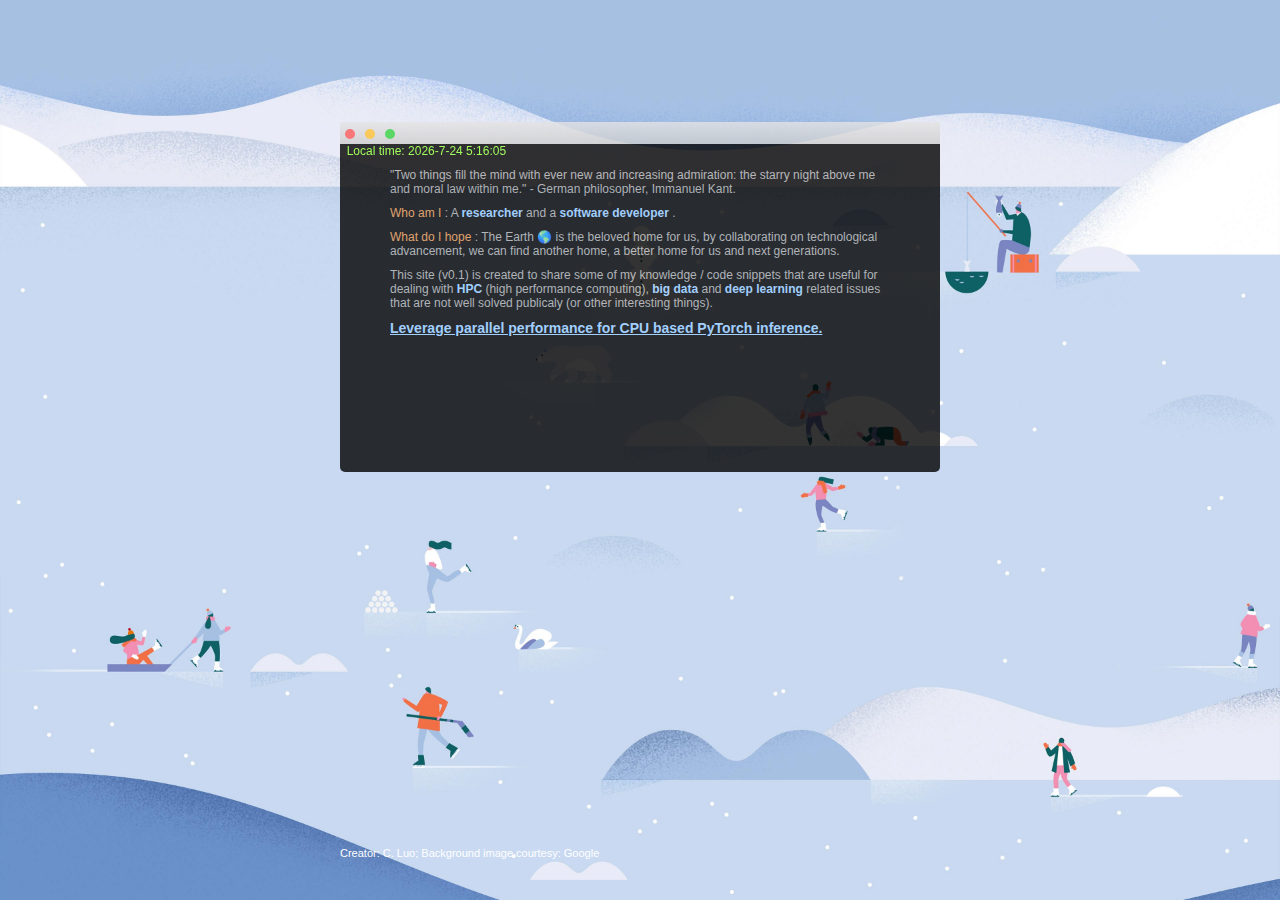
==== index.html @ 1dcad85f "add second article" ====
<!DOCTYPE html>
<!-- copy right: Cong Luo -->
<html>
<head>
  <script>
  dragElement(document.getElementById("frame"));
  function dragElement(elmnt) {
    var pos1 = 0, pos2 = 0, pos3 = 0, pos4 = 0;
    if (document.getElementById(elmnt.id + "titlebar")) {
      /* if present, the header is where you move the DIV from:*/
      document.getElementById(elmnt.id + "titlebar").onmousedown = dragMouseDown;
    } else {
      /* otherwise, move the DIV from anywhere inside the DIV:*/
      elmnt.onmousedown = dragMouseDown;
    }

    function dragMouseDown(e) {
      e = e || window.event;
      e.preventDefault();
      // get the mouse cursor position at startup:
      pos3 = e.clientX;
      pos4 = e.clientY;
      document.onmouseup = closeDragElement;
      // call a function whenever the cursor moves:
      document.onmousemove = elementDrag;
    }

    function elementDrag(e) {
      e = e || window.event;
      e.preventDefault();
      // calculate the new cursor position:
      pos1 = pos3 - e.clientX;
      pos2 = pos4 - e.clientY;
      pos3 = e.clientX;
      pos4 = e.clientY;
      // set the element's new position:
      elmnt.style.top = (elmnt.offsetTop - pos2) + "px";
      elmnt.style.left = (elmnt.offsetLeft - pos1) + "px";
    }

    function closeDragElement() {
      /* stop moving when mouse button is released:*/
      document.onmouseup = null;
      document.onmousemove = null;
    }
  }


  function startTime() {
    var today = new Date();
    var date = today.getFullYear()+'-'+(today.getMonth()+1)+'-'+today.getDate();
    var h = today.getHours();
    var m = today.getMinutes();
    var s = today.getSeconds();
    m = checkTime(m);
    s = checkTime(s);
    document.getElementById('time').innerHTML = '&nbsp Local time:  ' +  date + ' ' +
    h + ":" + m + ":" + s;
    var t = setTimeout(startTime, 500);
  }

  function checkTime(i) {
    if (i < 10) {i = "0" + i};
    return i;
  }

  function move() {
    var elem = document.getElementById("myBar");
    var width = 1;
    var id = setInterval(frame, 10);
    function frame() {
      if (width >= 100) {
        clearInterval(id);
      } else {
        width++;
        elem.style.width = width + '%';
      }
    }
  }
</script>

<title>Web for Stars Ocean</title>
<style>

body {
  text-align: center;
  color: #aaaaaa;
  font-family: Arial, Helvetica, sans-serif;
  max-width: 600px;
  min-width: 600px;
  width: auto;
  width:600px;
  margin: auto;
  bottom: 10px;
  background-repeat: no-repeat; /* Do not repeat the image */
  background-image: url('img/bg.jpg');
  background-size: cover;
  top: 40px;
  z-index: -1;
  display: block;
}

.circle1 {
  position: relative;
  top: 7px;
  left: 5px;
  height: 10px;
  width: 10px;
  background-color: #fc5a59;
  border-radius: 50%;
}

.circle2 {
  position: relative;
  /* top: 5px; */
  left: 20px;
  height: 10px;
  width: 10px;
  background-color: #fec131;
  border-radius: 50%;
}

.circle3 {
  position: relative;
  /* top: 5px; */
  left: 20px;
  height: 10px;
  width: 10px;
  background-color: #37d342;
  border-radius: 50%;
}

.color1 {
  color: #99ccff;
  font-weight: bold;

}
.color2 {
  color: #E4974E;
}

a {
  color: #99ccff;
}

a:hover {
  color: #222222;
}

.article{
  margin: auto;
  max-width: 500px;
  margin-top:10px;
  font-weight: bold;
  font-size: 14px;
  pad: 3px;
}

.article:hover {
  color: #333333;
  background-color: #eeeeee;
  transition-delay: 0.02s;
}

.list {
  margin: auto;
  max-width: 500px;
  margin-top:10px;
}

.container{
  margin-top:120px;
}


#titlebar{
  z-index: 10;
  cursor: grab;
  background-image: linear-gradient(#e5e4e5, #cecece);
	max-width: 600px;
  min-width: 600px;
  height: 22px;
  border-radius: 0px;
  opacity: 1.0;
  /* z-index: 1; */
}



#frame{
  position: absolute;
  margin-top: 2px;
  background-color: #000000;
  opacity: 0.8;
  max-width: 600px;
  min-width: 600px;
  height: 350px;
  border-radius: 5px;
  z-index: 9;
  font-size: 12px;
  text-align: left;
}

#courtesy{
  font-size: 11px;
  color: #ffffff;
  position: absolute;
  bottom: 30px;
}

#time{
position: relative;
bottom: 0px;
}





}
</style>
</head>


<body onload="startTime()">


<div class='container'>
<div id='frame'>

<div id='titlebar'>
  <div class = 'circle1'>
      <div class = 'circle2'>
       <div class = 'circle3'>
       </div>
      </div>
  </div>
</div>


<div id= 'time' style="color:#8EFF35"> </div>

<div class = 'list'>
 "Two things fill the mind with ever new and increasing admiration: the starry night above me and moral law within me." - German philosopher, Immanuel Kant.
</div>

<div class = 'list'>
 <span class='color2'>Who am I </span>: A <span class='color1'> researcher </span>  and a <span class='color1'> software developer </span>.
</div>

<div class = 'list'>
  <span class='color2'>What do I hope </span>: The Earth &#x1F30E; is the beloved home for us, by collaborating on technological advancement, we can find another home, a better home for us and next generations.
</div>
<div class = 'list'>
This site (v0.1) is created to share some of my  knowledge / code snippets that are useful for dealing with <span class='color1'> HPC </span> (high performance computing), <span class='color1'> big data </span> and <span class='color1'> deep learning </span> related issues that are not well solved publicaly (or other interesting things).
</div>

<!-- ======starts here======= -->
<div class = 'article'>
  <a href="cpu-hpc-pytorch/">Leverage parallel performance for CPU based PyTorch inference.</a>
</div>

</div>
</div>
<p id ="courtesy">Creator: C. Luo; Background image courtesy: Google</p>
</body>
</html>
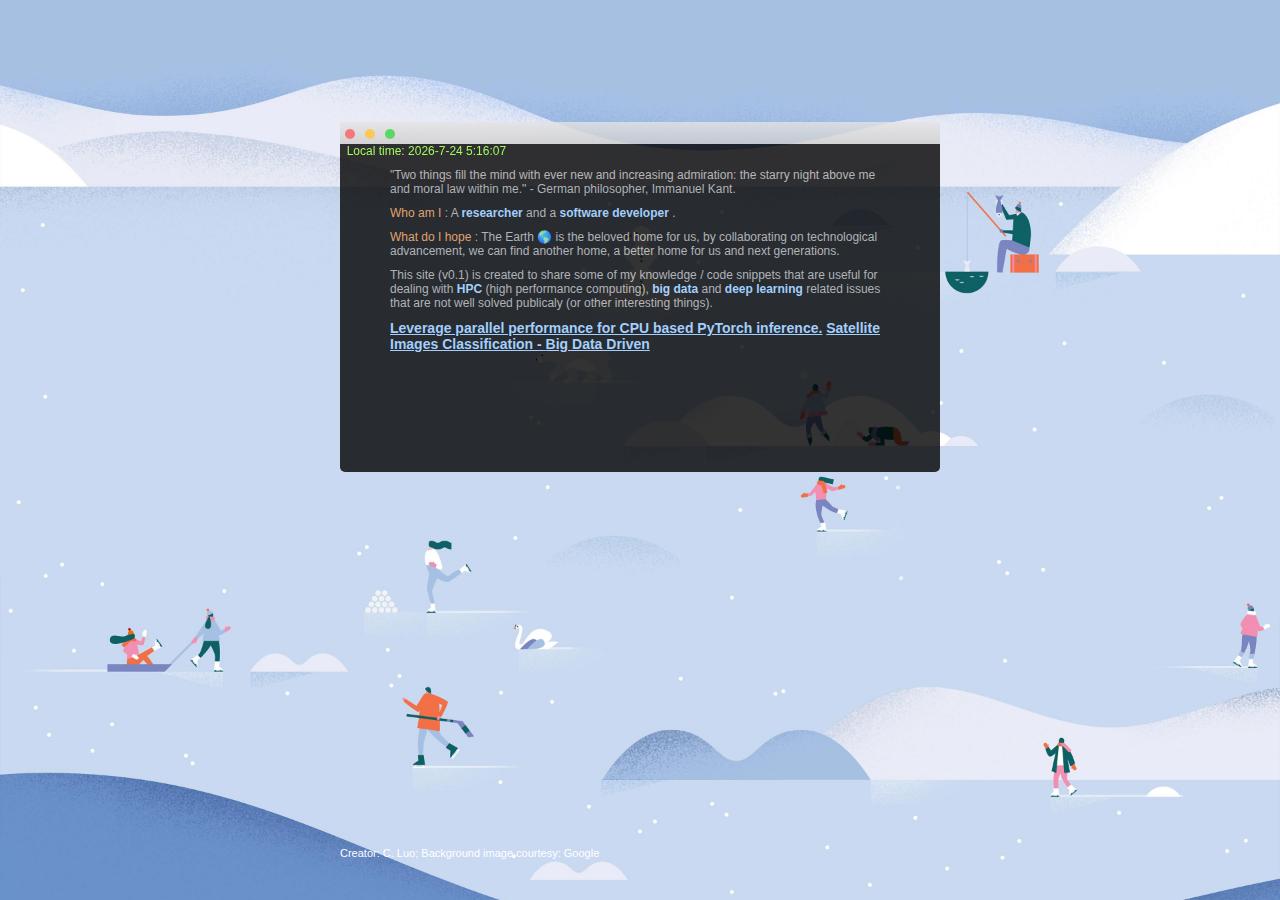
==== commit 4c4c081f: "debug" ====
--- a/index.html
+++ b/index.html
@@ -258,6 +258,7 @@
 <!-- ======starts here======= -->
 <div class = 'article'>
   <a href="cpu-hpc-pytorch/">Leverage parallel performance for CPU based PyTorch inference.</a>
+  <a href="dl-satellite-classification-pt1/">Satellite Images Classification - Big Data Driven</a>
 </div>
 
 </div>
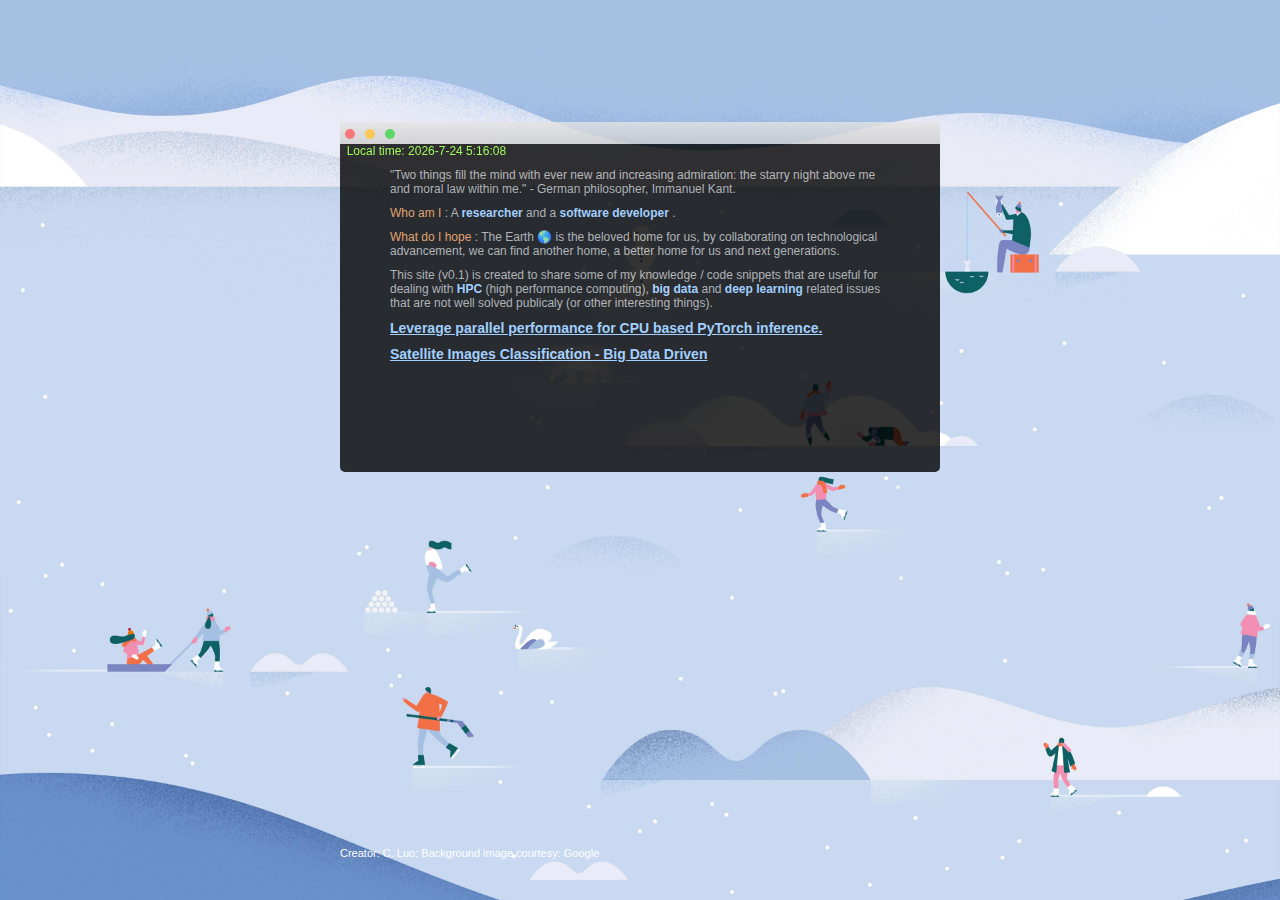
==== commit 01d73668: "debug" ====
--- a/index.html
+++ b/index.html
@@ -258,9 +258,11 @@
 <!-- ======starts here======= -->
 <div class = 'article'>
   <a href="cpu-hpc-pytorch/">Leverage parallel performance for CPU based PyTorch inference.</a>
-  <a href="dl-satellite-classification-pt1/">Satellite Images Classification - Big Data Driven</a>
-</div>
-
+
+</div>
+<div class = 'article'>
+<a href="dl-satellite-classification-pt1/">Satellite Images Classification - Big Data Driven</a>
+</div>
 </div>
 </div>
 <p id ="courtesy">Creator: C. Luo; Background image courtesy: Google</p>
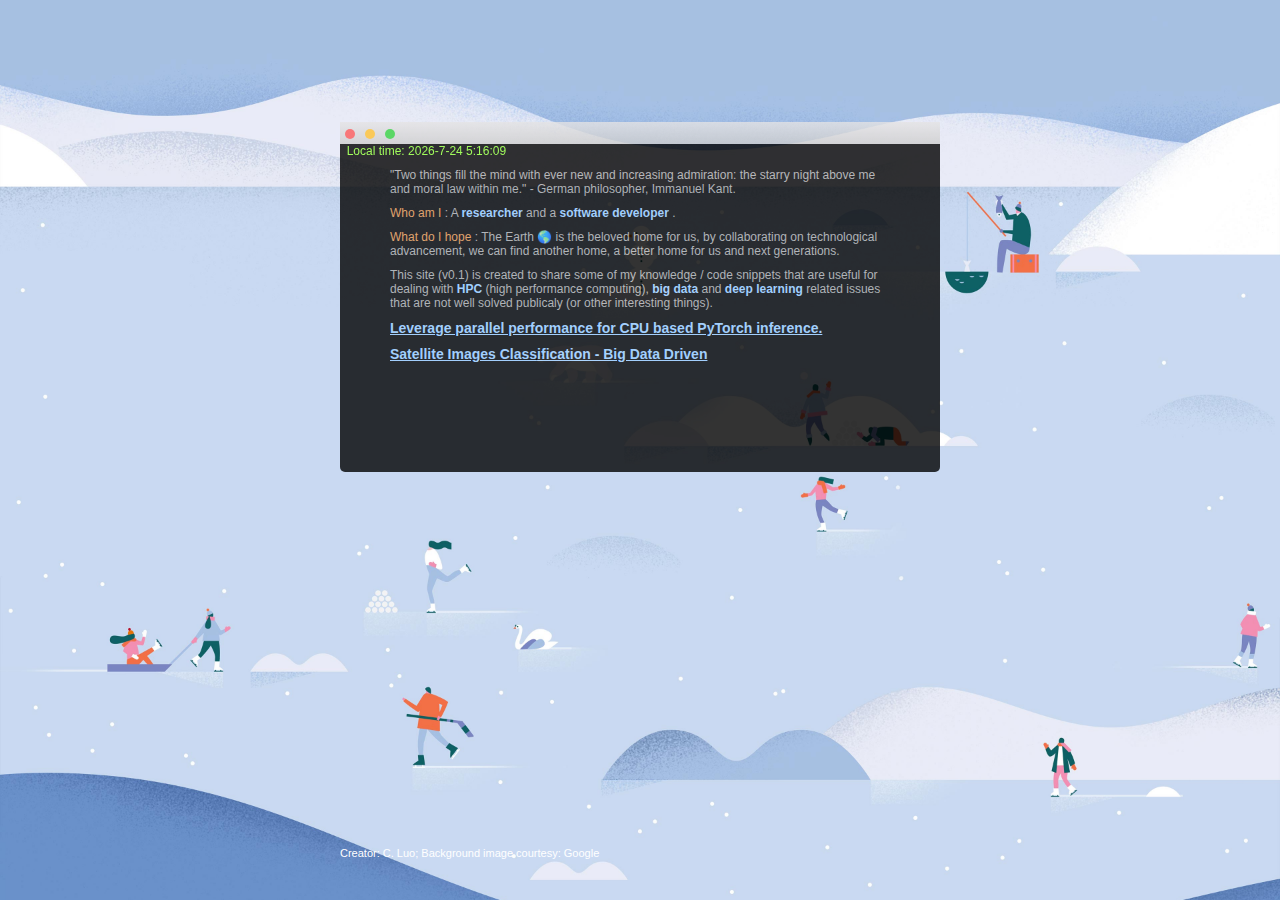
==== commit ddf82a79: "change title" ====
--- a/index.html
+++ b/index.html
@@ -79,7 +79,7 @@
   }
 </script>
 
-<title>Web for Stars Ocean</title>
+<title>🌍 Stars Ocean</title>
 <style>
 
 body {
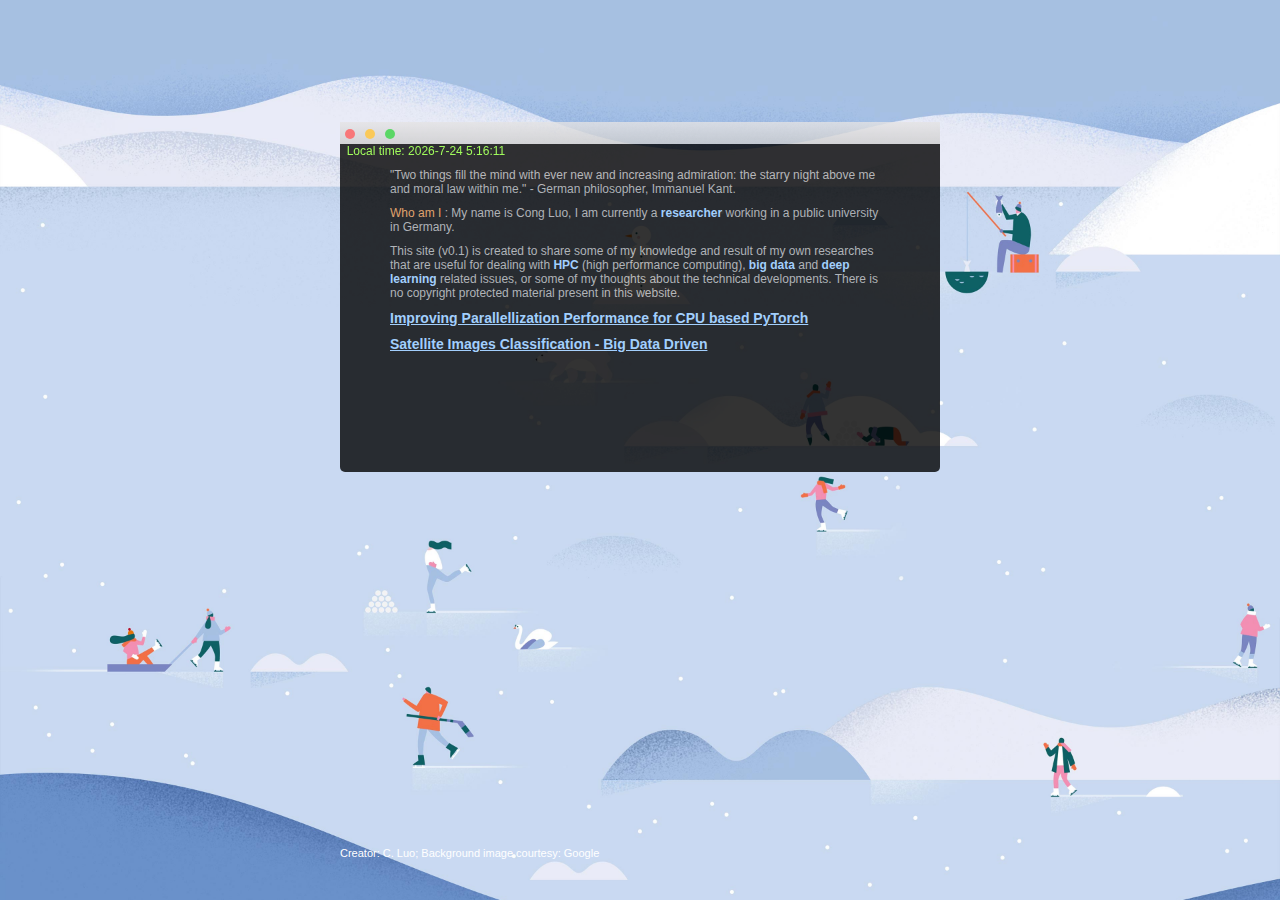
==== commit 54efcc63: "update" ====
--- a/index.html
+++ b/index.html
@@ -245,19 +245,19 @@
 </div>
 
 <div class = 'list'>
- <span class='color2'>Who am I </span>: A <span class='color1'> researcher </span>  and a <span class='color1'> software developer </span>.
-</div>
-
+ <span class='color2'>Who am I </span>: My name is Cong Luo, I am currently a <span class='color1'> researcher </span>  working in a public university in Germany.
+</div>
+
+<!-- <div class = 'list'>
+  <span class='color2'>What do I hope </span>: The Earth &#x1F30E; is the beloved home for us, by collaborating on technological advancement, we can find another home, a better home for us and next generations.
+</div> -->
 <div class = 'list'>
-  <span class='color2'>What do I hope </span>: The Earth &#x1F30E; is the beloved home for us, by collaborating on technological advancement, we can find another home, a better home for us and next generations.
-</div>
-<div class = 'list'>
-This site (v0.1) is created to share some of my  knowledge / code snippets that are useful for dealing with <span class='color1'> HPC </span> (high performance computing), <span class='color1'> big data </span> and <span class='color1'> deep learning </span> related issues that are not well solved publicaly (or other interesting things).
+This site (v0.1) is created to share some of my knowledge and result of my own researches that are useful for dealing with <span class='color1'> HPC </span> (high performance computing), <span class='color1'> big data </span> and <span class='color1'> deep learning </span> related issues, or some of my thoughts about the technical developments. There is no copyright protected material present in this website.
 </div>
 
 <!-- ======starts here======= -->
 <div class = 'article'>
-  <a href="cpu-hpc-pytorch/">Leverage parallel performance for CPU based PyTorch inference.</a>
+  <a href="cpu-hpc-pytorch/">Improving Parallellization Performance for CPU based PyTorch</a>
 
 </div>
 <div class = 'article'>
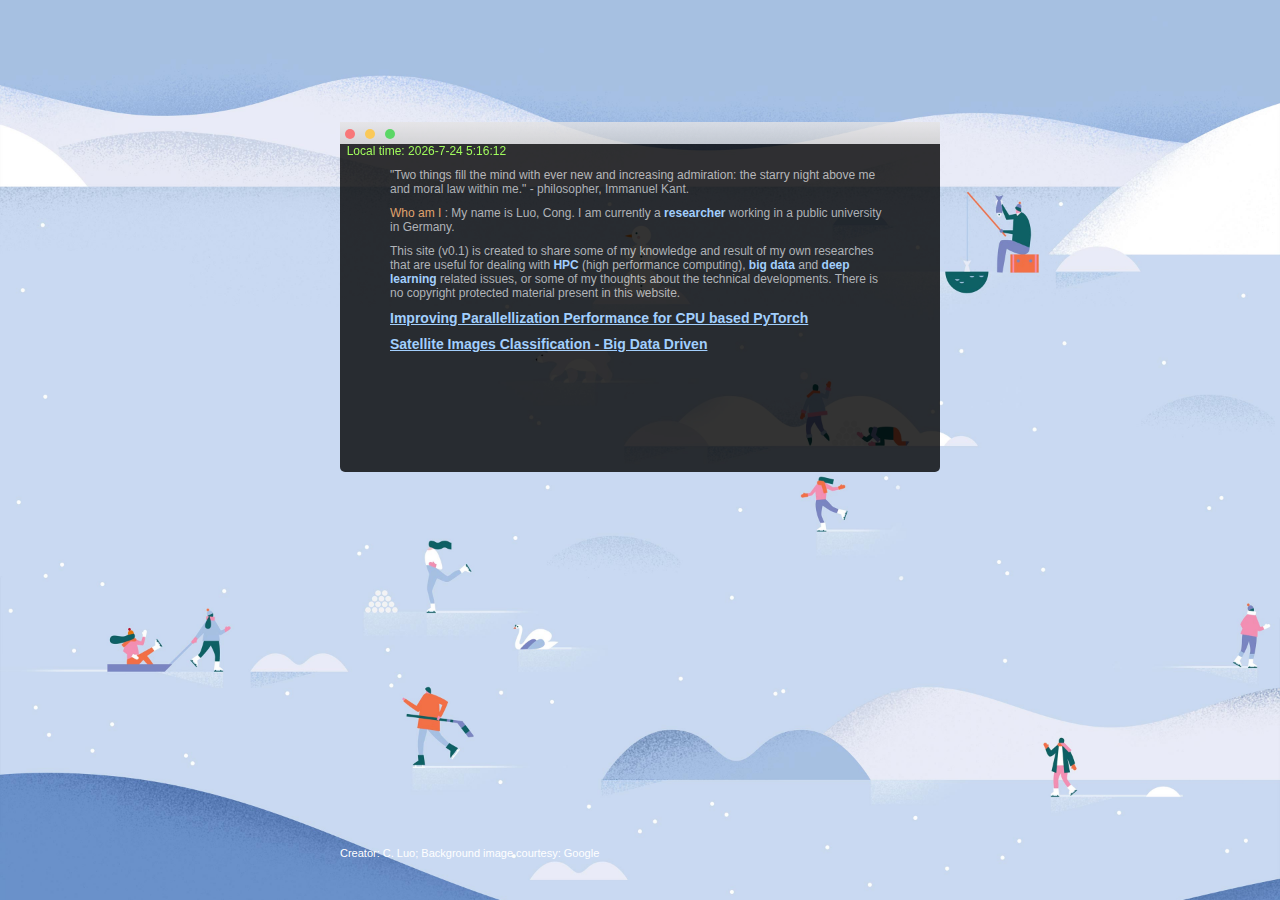
==== commit 4de32deb: "update" ====
--- a/index.html
+++ b/index.html
@@ -79,7 +79,7 @@
   }
 </script>
 
-<title>🌍 Stars Ocean</title>
+<title>🌉 Stars Ocean</title>
 <style>
 
 body {
@@ -241,11 +241,11 @@
 <div id= 'time' style="color:#8EFF35"> </div>
 
 <div class = 'list'>
- "Two things fill the mind with ever new and increasing admiration: the starry night above me and moral law within me." - German philosopher, Immanuel Kant.
+ "Two things fill the mind with ever new and increasing admiration: the starry night above me and moral law within me." - philosopher, Immanuel Kant.
 </div>
 
 <div class = 'list'>
- <span class='color2'>Who am I </span>: My name is Cong Luo, I am currently a <span class='color1'> researcher </span>  working in a public university in Germany.
+ <span class='color2'>Who am I </span>: My name is Luo, Cong. I am currently a <span class='color1'> researcher </span>  working in a public university in Germany.
 </div>
 
 <!-- <div class = 'list'>
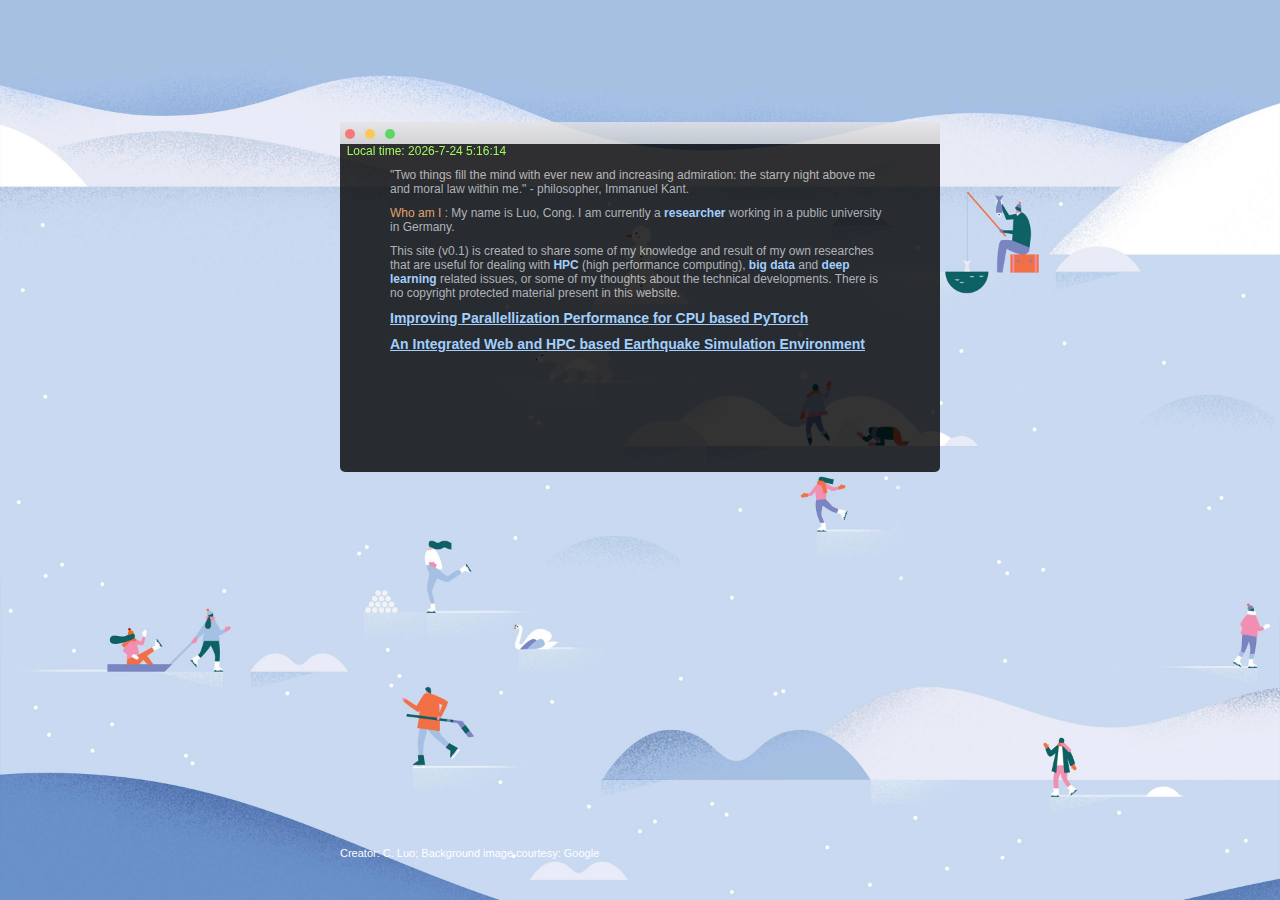
==== commit 6c8db599: "update" ====
--- a/index.html
+++ b/index.html
@@ -259,12 +259,21 @@
 <div class = 'article'>
   <a href="cpu-hpc-pytorch/">Improving Parallellization Performance for CPU based PyTorch</a>
 
-</div>
+<!-- </div>
 <div class = 'article'>
 <a href="dl-satellite-classification-pt1/">Satellite Images Classification - Big Data Driven</a>
 </div>
 </div>
-</div>
+</div> -->
+</div>
+<div class = 'article'>
+<a href="integrated-HPC-earthquake-simulation-environment/">An Integrated Web and HPC based Earthquake Simulation Environment</a>
+</div>
+</div>
+</div>
+
+
+
 <p id ="courtesy">Creator: C. Luo; Background image courtesy: Google</p>
 </body>
 </html>
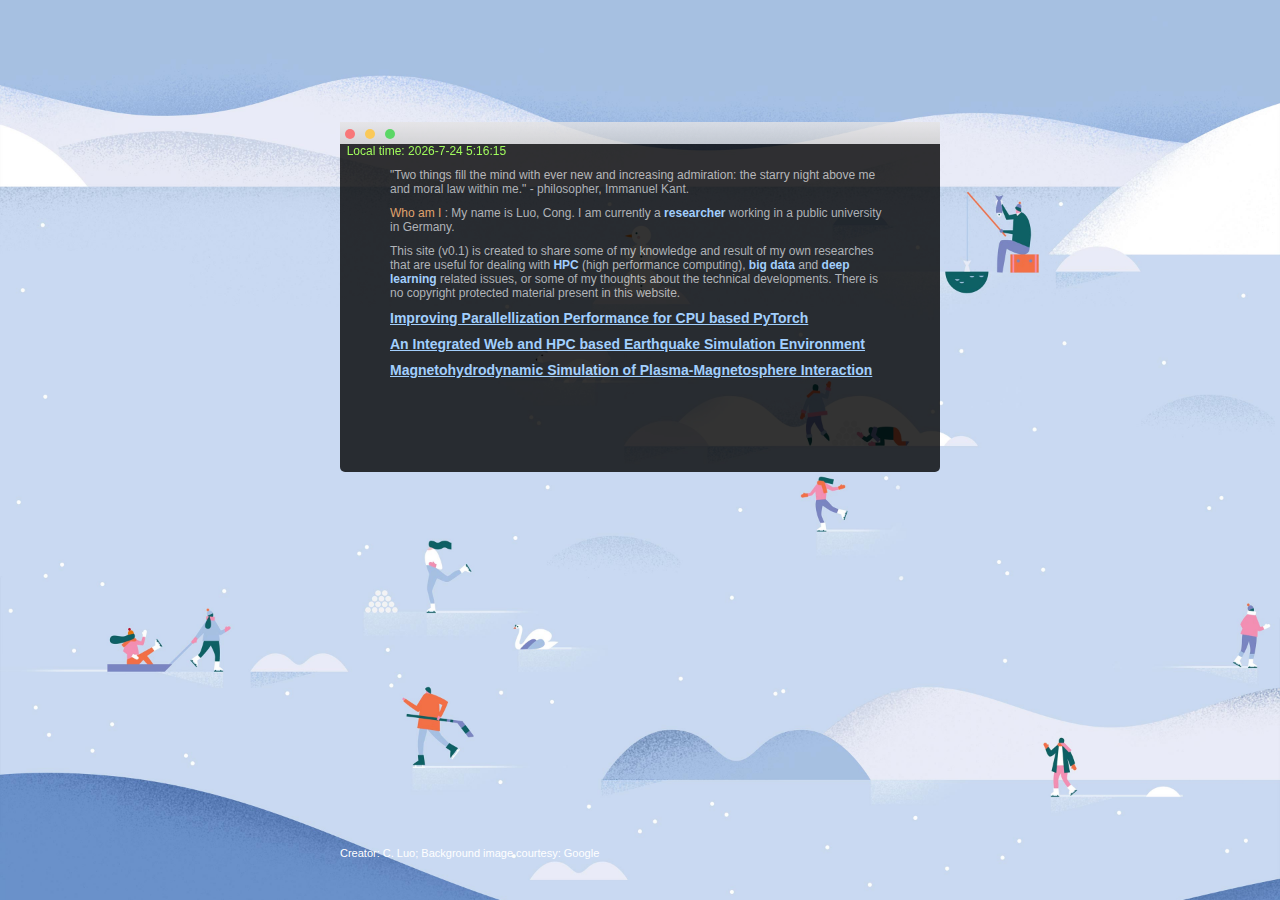
==== commit 39852438: "update" ====
--- a/index.html
+++ b/index.html
@@ -258,21 +258,18 @@
 <!-- ======starts here======= -->
 <div class = 'article'>
   <a href="cpu-hpc-pytorch/">Improving Parallellization Performance for CPU based PyTorch</a>
-
-<!-- </div>
-<div class = 'article'>
-<a href="dl-satellite-classification-pt1/">Satellite Images Classification - Big Data Driven</a>
-</div>
-</div>
-</div> -->
 </div>
 <div class = 'article'>
 <a href="integrated-HPC-earthquake-simulation-environment/">An Integrated Web and HPC based Earthquake Simulation Environment</a>
 </div>
-</div>
-</div>
-
-
+
+<div class = 'article'>
+<a href="magnetohydrodynamic-simulation-solrwind/">Magnetohydrodynamic Simulation of Plasma-Magnetosphere Interaction
+</a>
+</div>
+
+</div>
+</div>
 
 <p id ="courtesy">Creator: C. Luo; Background image courtesy: Google</p>
 </body>
